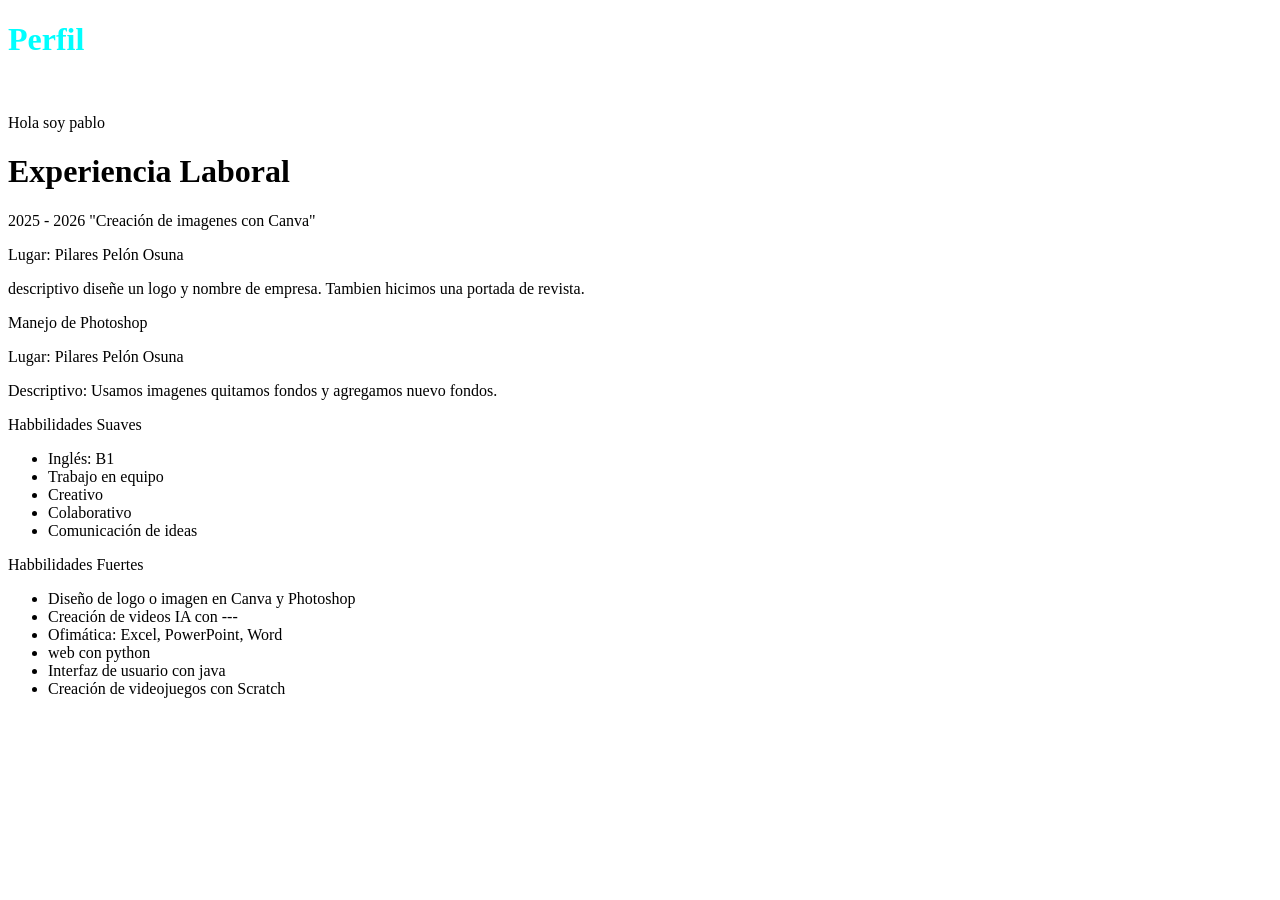
==== index.html @ 39513798 "Cambios en pablo" ====
<!DOCTYPE html> <!-- tipo de contenido html:5 -->
<html lang="es"> <!-- definicion de html, por ejemplo lenguaje -->
<head> <!-- titulos, contenidos  -->
    <meta charset="UTF-8"> <!-- etiqueta que define el diccionario de carácteres -->
    <meta name="viewport" content="width=device-width, initial-scale=1.0"> <!-- esta etiqueta ayuda a ajustar los objetos según la dimensión de la pantalla  -->
    <title>Document</title> <!-- titulo de la pagina, se presenta en la pestaña del navegador web -->
</head>
<body> <!-- contenido de la página  -->
    <div id="mainInfo">
        <h1 style="color: aqua;">Perfil</h1> <!-- tipo de color -->
        <img  src="" alt="" srcset=""> <!-- Define multiples imagenes para diferentes resoluciones, tamaños de pantalla.-->
        <p>Hola soy pablo</p>
    </div>
    <div id="relatedInfo">
        <h1>Experiencia Laboral</h1>
        <p>2025 - 2026 "Creación de imagenes con Canva"</p>
        <p>Lugar: Pilares Pelón Osuna</p>
        <p> descriptivo diseñe un logo y nombre de empresa. Tambien hicimos una portada de revista. </p>

        <p>Manejo de Photoshop</p>
        <p>Lugar: Pilares Pelón Osuna</p>
        <p>Descriptivo: Usamos imagenes quitamos fondos y agregamos nuevo fondos.</p>

        
      
        <p>Habbilidades Suaves</p>
        <ul>
            <li>Inglés: B1</li>
            <li>Trabajo en equipo</li>            
            <li>Creativo</li>            
            <li>Colaborativo</li>                        
            <li>Comunicación de ideas</li>                        
        </ul>
        <p>Habbilidades Fuertes</p>
        <ul>
            <li>Diseño de logo o imagen en Canva y Photoshop</li>
            <li>Creación de videos IA con ---</li>
            <li>Ofimática: Excel, PowerPoint, Word</li>
            <li>web con python</li>
            <li>Interfaz de usuario con java</li>
            <li>Creación de videojuegos con Scratch</li>
        </ul>
    </div>
    <iframe src=""  frameborder="0"></iframe>
</body>
</html>
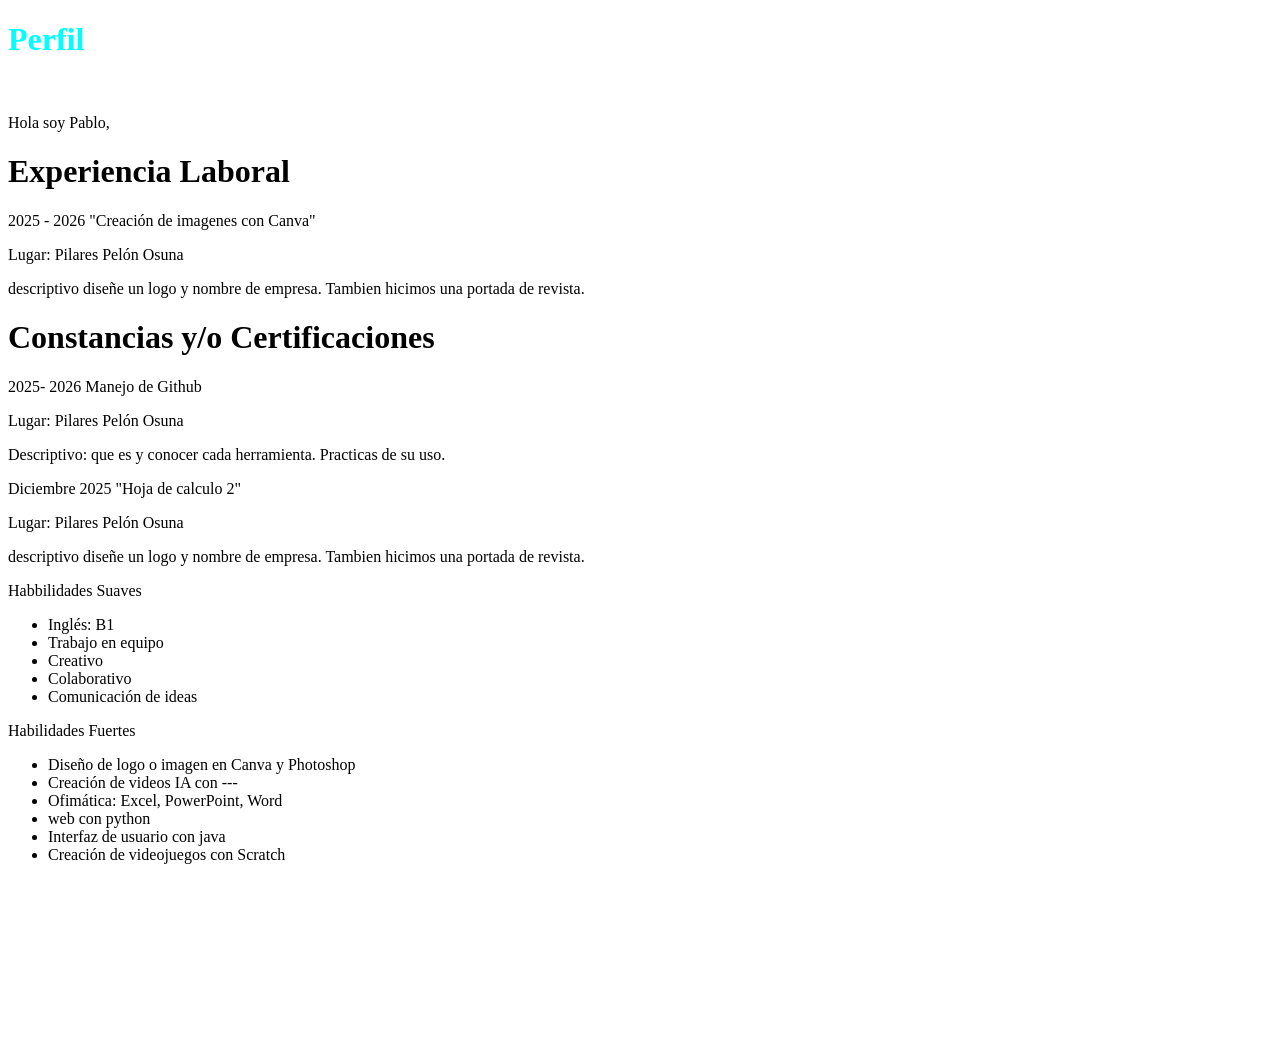
==== commit 1c406751: "Actualizacion" ====
--- a/index.html
+++ b/index.html
@@ -9,20 +9,23 @@
     <div id="mainInfo">
         <h1 style="color: aqua;">Perfil</h1> <!-- tipo de color -->
         <img  src="" alt="" srcset=""> <!-- Define multiples imagenes para diferentes resoluciones, tamaños de pantalla.-->
-        <p>Hola soy pablo</p>
+        <p>Hola soy Pablo, </p>
     </div>
     <div id="relatedInfo">
         <h1>Experiencia Laboral</h1>
         <p>2025 - 2026 "Creación de imagenes con Canva"</p>
         <p>Lugar: Pilares Pelón Osuna</p>
-        <p> descriptivo diseñe un logo y nombre de empresa. Tambien hicimos una portada de revista. </p>
+        <p> descriptivo diseñe un logo y nombre de empresa. Tambien hicimos una portada de revista. </p>             
+        
+        <h1>Constancias y/o Certificaciones</h1>
+        <p>2025- 2026 Manejo de Github </p>
+        <p>Lugar: Pilares Pelón Osuna</p>
+        <p>Descriptivo: que es y conocer  cada herramienta. Practicas de su uso. </p>        
 
-        <p>Manejo de Photoshop</p>
+        <p>Diciembre 2025 "Hoja de calculo 2"</p>
         <p>Lugar: Pilares Pelón Osuna</p>
-        <p>Descriptivo: Usamos imagenes quitamos fondos y agregamos nuevo fondos.</p>
+        <p> descriptivo diseñe un logo y nombre de empresa. Tambien hicimos una portada de revista. </p>    
 
-        
-      
         <p>Habbilidades Suaves</p>
         <ul>
             <li>Inglés: B1</li>
@@ -31,7 +34,7 @@
             <li>Colaborativo</li>                        
             <li>Comunicación de ideas</li>                        
         </ul>
-        <p>Habbilidades Fuertes</p>
+        <p>Habilidades Fuertes</p>
         <ul>
             <li>Diseño de logo o imagen en Canva y Photoshop</li>
             <li>Creación de videos IA con ---</li>
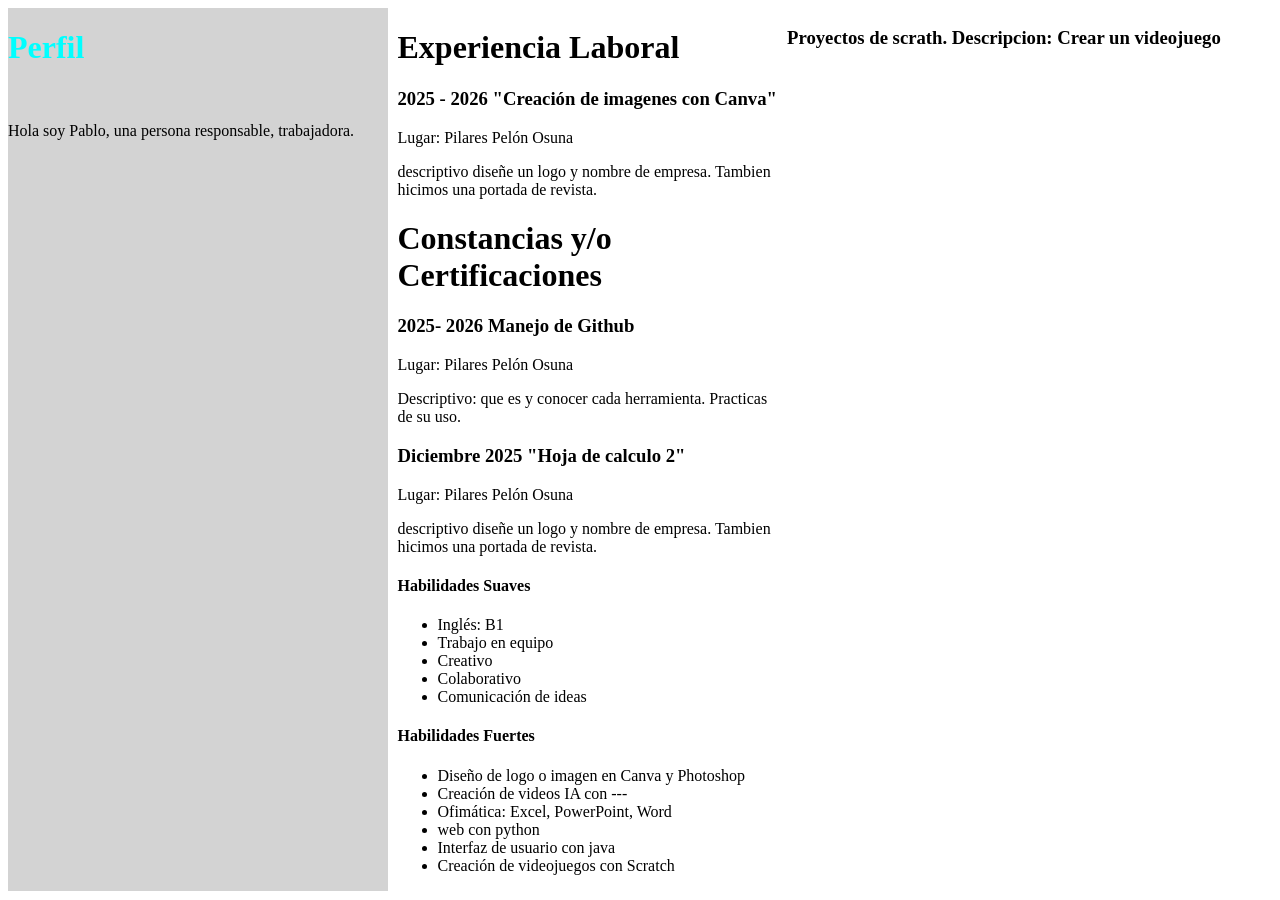
==== commit d9606b47: "Actualizacion de diseño" ====
--- a/index.html
+++ b/index.html
@@ -6,44 +6,49 @@
     <title>Document</title> <!-- titulo de la pagina, se presenta en la pestaña del navegador web -->
 </head>
 <body> <!-- contenido de la página  -->
-    <div id="mainInfo">
-        <h1 style="color: aqua;">Perfil</h1> <!-- tipo de color -->
-        <img  src="" alt="" srcset=""> <!-- Define multiples imagenes para diferentes resoluciones, tamaños de pantalla.-->
-        <p>Hola soy Pablo, </p>
+    <div id="container" style="display: flex; gap: 10px;">
+        <div id="mainInfo" style="background-color: lightgrey; flex: 1;">
+            <h1 style="color: aqua;">Perfil</h1> <!-- tipo de color -->
+            <img  src="" alt="" srcset=""> <!-- Define multiples imagenes para diferentes resoluciones, tamaños de pantalla.-->
+            <p>Hola soy Pablo, una persona responsable, trabajadora.  </p>
+        </div>
+        <div id="relatedInfo" style="flex: 1;">
+            <h1>Experiencia Laboral</h1>
+            <h3>2025 - 2026 "Creación de imagenes con Canva"</h3>
+            <p>Lugar: Pilares Pelón Osuna</p>
+            <p> descriptivo diseñe un logo y nombre de empresa. Tambien hicimos una portada de revista. </p>             
+            
+            <h1>Constancias y/o Certificaciones</h1>
+            <h3>2025- 2026 Manejo de Github </h3>
+            <p>Lugar: Pilares Pelón Osuna</p>
+            <p>Descriptivo: que es y conocer  cada herramienta. Practicas de su uso. </p>        
+
+            <h3>Diciembre 2025 "Hoja de calculo 2"</h3>
+            <p>Lugar: Pilares Pelón Osuna</p>
+            <p> descriptivo diseñe un logo y nombre de empresa. Tambien hicimos una portada de revista. </p>    
+
+            <h4>Habilidades Suaves</h4>
+            <ul>
+                <li>Inglés: B1</li>
+                <li>Trabajo en equipo</li>            
+                <li>Creativo</li>            
+                <li>Colaborativo</li>                        
+                <li>Comunicación de ideas</li>                        
+            </ul>
+            <h4>Habilidades Fuertes</h4>
+            <ul>
+                <li>Diseño de logo o imagen en Canva y Photoshop</li>
+                <li>Creación de videos IA con ---</li>
+                <li>Ofimática: Excel, PowerPoint, Word</li>
+                <li>web con python</li>
+                <li>Interfaz de usuario con java</li>
+                <li>Creación de videojuegos con Scratch</li>
+            </ul>
+        </div>
+        <div id="projectInfo" style="flex: 1;">
+            <h3>Proyectos de scrath. Descripcion: Crear un videojuego</h3> 
+            <iframe src="https://scratch.mit.edu/projects/1140932216/embed" allowtransparency="true" width="485" height="402" frameborder="0" scrolling="no" allowfullscreen></iframe>
+        </div>
     </div>
-    <div id="relatedInfo">
-        <h1>Experiencia Laboral</h1>
-        <p>2025 - 2026 "Creación de imagenes con Canva"</p>
-        <p>Lugar: Pilares Pelón Osuna</p>
-        <p> descriptivo diseñe un logo y nombre de empresa. Tambien hicimos una portada de revista. </p>             
-        
-        <h1>Constancias y/o Certificaciones</h1>
-        <p>2025- 2026 Manejo de Github </p>
-        <p>Lugar: Pilares Pelón Osuna</p>
-        <p>Descriptivo: que es y conocer  cada herramienta. Practicas de su uso. </p>        
-
-        <p>Diciembre 2025 "Hoja de calculo 2"</p>
-        <p>Lugar: Pilares Pelón Osuna</p>
-        <p> descriptivo diseñe un logo y nombre de empresa. Tambien hicimos una portada de revista. </p>    
-
-        <p>Habbilidades Suaves</p>
-        <ul>
-            <li>Inglés: B1</li>
-            <li>Trabajo en equipo</li>            
-            <li>Creativo</li>            
-            <li>Colaborativo</li>                        
-            <li>Comunicación de ideas</li>                        
-        </ul>
-        <p>Habilidades Fuertes</p>
-        <ul>
-            <li>Diseño de logo o imagen en Canva y Photoshop</li>
-            <li>Creación de videos IA con ---</li>
-            <li>Ofimática: Excel, PowerPoint, Word</li>
-            <li>web con python</li>
-            <li>Interfaz de usuario con java</li>
-            <li>Creación de videojuegos con Scratch</li>
-        </ul>
-    </div>
-    <iframe src=""  frameborder="0"></iframe>
 </body>
 </html>
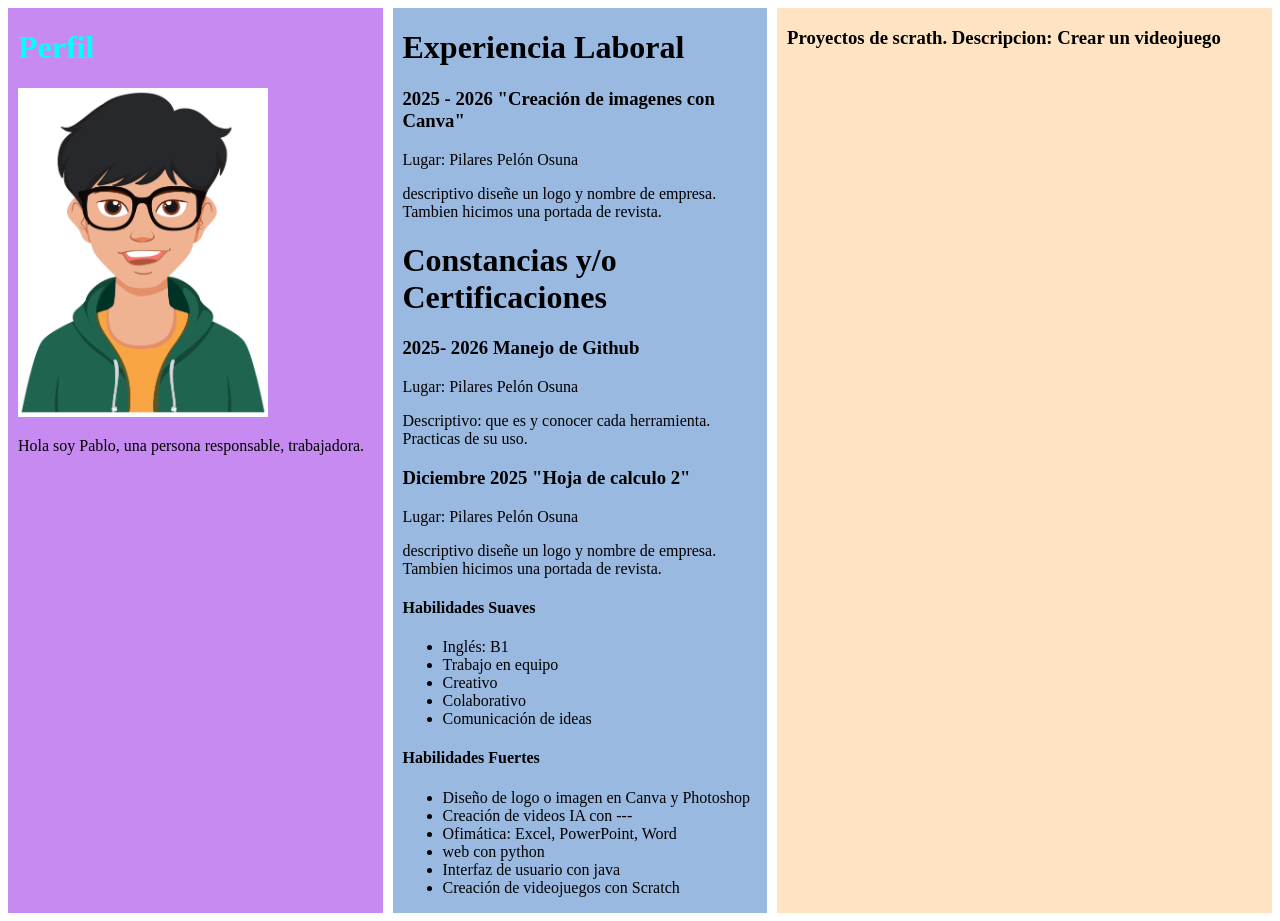
==== commit aaa440a6: "Cambios en imagen y color" ====
--- a/index.html
+++ b/index.html
@@ -7,12 +7,12 @@
 </head>
 <body> <!-- contenido de la página  -->
     <div id="container" style="display: flex; gap: 10px;">
-        <div id="mainInfo" style="background-color: lightgrey; flex: 1;">
+        <div id="profileInfo" style="background-color: rgb(199, 138, 240); flex: 1; padding-left:10px;">
             <h1 style="color: aqua;">Perfil</h1> <!-- tipo de color -->
-            <img  src="" alt="" srcset=""> <!-- Define multiples imagenes para diferentes resoluciones, tamaños de pantalla.-->
+            <img  src="./avatar.jpg" alt="avatar" srcset="" width="250px"> <!-- Define multiples imagenes para diferentes resoluciones, tamaños de pantalla.-->
             <p>Hola soy Pablo, una persona responsable, trabajadora.  </p>
         </div>
-        <div id="relatedInfo" style="flex: 1;">
+        <div id="relatedInfo" style="background-color:rgb(154, 185, 224); flex: 1; padding-left:10px;">
             <h1>Experiencia Laboral</h1>
             <h3>2025 - 2026 "Creación de imagenes con Canva"</h3>
             <p>Lugar: Pilares Pelón Osuna</p>
@@ -45,7 +45,7 @@
                 <li>Creación de videojuegos con Scratch</li>
             </ul>
         </div>
-        <div id="projectInfo" style="flex: 1;">
+        <div id="projectInfo" style="background-color:bisque;flex: 1; padding-left:10px;">
             <h3>Proyectos de scrath. Descripcion: Crear un videojuego</h3> 
             <iframe src="https://scratch.mit.edu/projects/1140932216/embed" allowtransparency="true" width="485" height="402" frameborder="0" scrolling="no" allowfullscreen></iframe>
         </div>
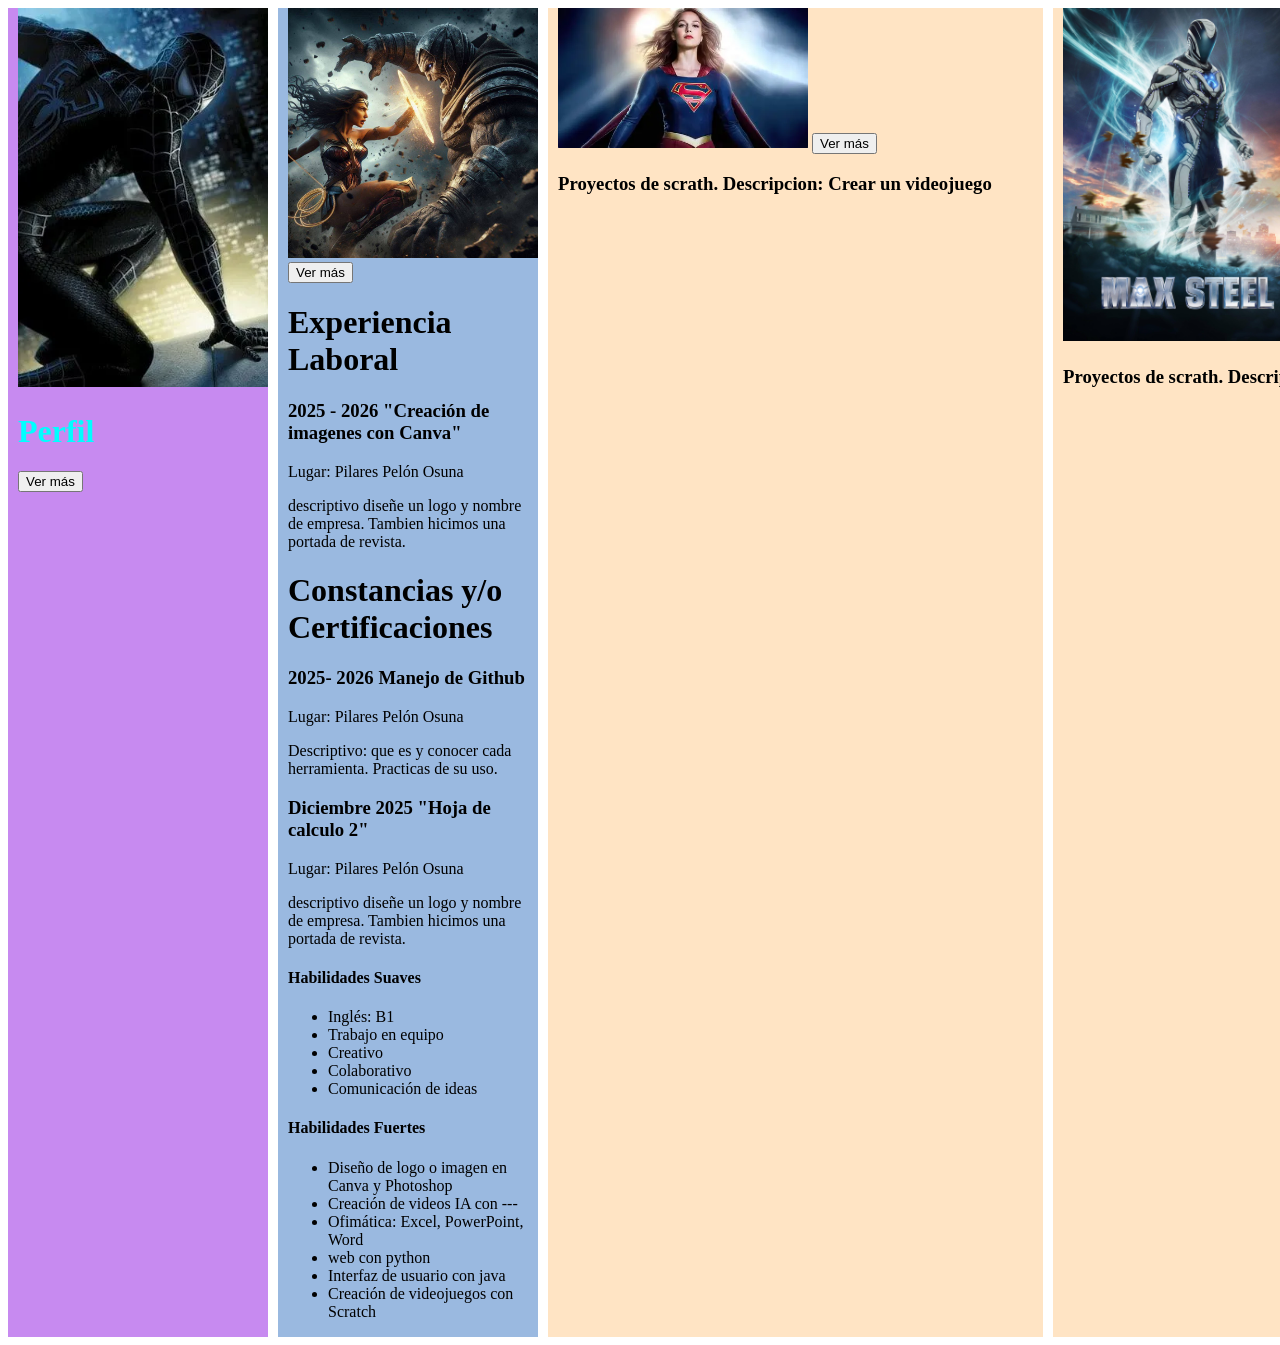
==== commit f3f5bc2f: "actualizacion de imagen" ====
--- a/index.html
+++ b/index.html
@@ -3,16 +3,21 @@
 <head> <!-- titulos, contenidos  -->
     <meta charset="UTF-8"> <!-- etiqueta que define el diccionario de carácteres -->
     <meta name="viewport" content="width=device-width, initial-scale=1.0"> <!-- esta etiqueta ayuda a ajustar los objetos según la dimensión de la pantalla  -->
+    <link rel="stylesheet" href="css/style.css">
     <title>Document</title> <!-- titulo de la pagina, se presenta en la pestaña del navegador web -->
 </head>
 <body> <!-- contenido de la página  -->
     <div id="container" style="display: flex; gap: 10px;">
-        <div id="profileInfo" style="background-color: rgb(199, 138, 240); flex: 1; padding-left:10px;">
+        <div id="personaje1" class="contenedor-flx1">
+            <img  src="img/spiderman.webp" alt="spiderman" srcset="" width="250px"> <!-- Define multiples imagenes para diferentes resoluciones, tamaños de pantalla.-->
             <h1 style="color: aqua;">Perfil</h1> <!-- tipo de color -->
-            <img  src="./avatar.jpg" alt="avatar" srcset="" width="250px"> <!-- Define multiples imagenes para diferentes resoluciones, tamaños de pantalla.-->
-            <p>Hola soy Pablo, una persona responsable, trabajadora.  </p>
+            
+            <button onclick="alert('soy spiderman conocido como el hombre araña es un superheroe de comic estadounidense publicado por marvel comics. Fue creado por el escritor Stan lee y el ilustrador Steve Ditko.');"> Ver más </button>
         </div>
-        <div id="relatedInfo" style="background-color:rgb(154, 185, 224); flex: 1; padding-left:10px;">
+             
+        <div id="mujer maravilla" style="background-color:rgb(154, 185, 224); flex: 1; padding-left:10px;">
+            <img  src="img/tierra1.jpg" alt="tierra1" srcset="" width="250px">
+            <button onclick="alert('soy diana prince mejor conocida como la mujer maravilla y ayudando a los que me necesiten.');"> Ver más </button>
             <h1>Experiencia Laboral</h1>
             <h3>2025 - 2026 "Creación de imagenes con Canva"</h3>
             <p>Lugar: Pilares Pelón Osuna</p>
@@ -45,7 +50,15 @@
                 <li>Creación de videojuegos con Scratch</li>
             </ul>
         </div>
-        <div id="projectInfo" style="background-color:bisque;flex: 1; padding-left:10px;">
+        <div id="personaje3" style="background-color:bisque;flex: 1; padding-left:10px;">
+            <img  src="img/supergirl.webp" alt="supergirl" srcset="" width="250px">
+            <button onclick="alert('soy kara danvers mejor conocida como supergirl y ayudando a los que me necesiten.');"> Ver más </button>
+            <h3>Proyectos de scrath. Descripcion: Crear un videojuego</h3> 
+            <iframe src="https://scratch.mit.edu/projects/1140932216/embed" allowtransparency="true" width="485" height="402" frameborder="0" scrolling="no" allowfullscreen></iframe>
+        </div>
+        <div id="personaje4" style="background-color:bisque;flex: 1; padding-left:10px;">
+            <img  src="img/max_steel.jpg" alt="max_steel" srcset="" width="250px">
+            <button onclick="alert('soy max_steel peleando contra el mal y defendiendo la tierra, junto con mis amigos .');"> Ver más </button>
             <h3>Proyectos de scrath. Descripcion: Crear un videojuego</h3> 
             <iframe src="https://scratch.mit.edu/projects/1140932216/embed" allowtransparency="true" width="485" height="402" frameborder="0" scrolling="no" allowfullscreen></iframe>
         </div>
--- a/css/style.css
+++ b/css/style.css
@@ -0,0 +1,5 @@
+.contenedor-flx1{
+    background-color: rgb(199, 138, 240); 
+    flex: 1; 
+    padding-left:10px;
+}
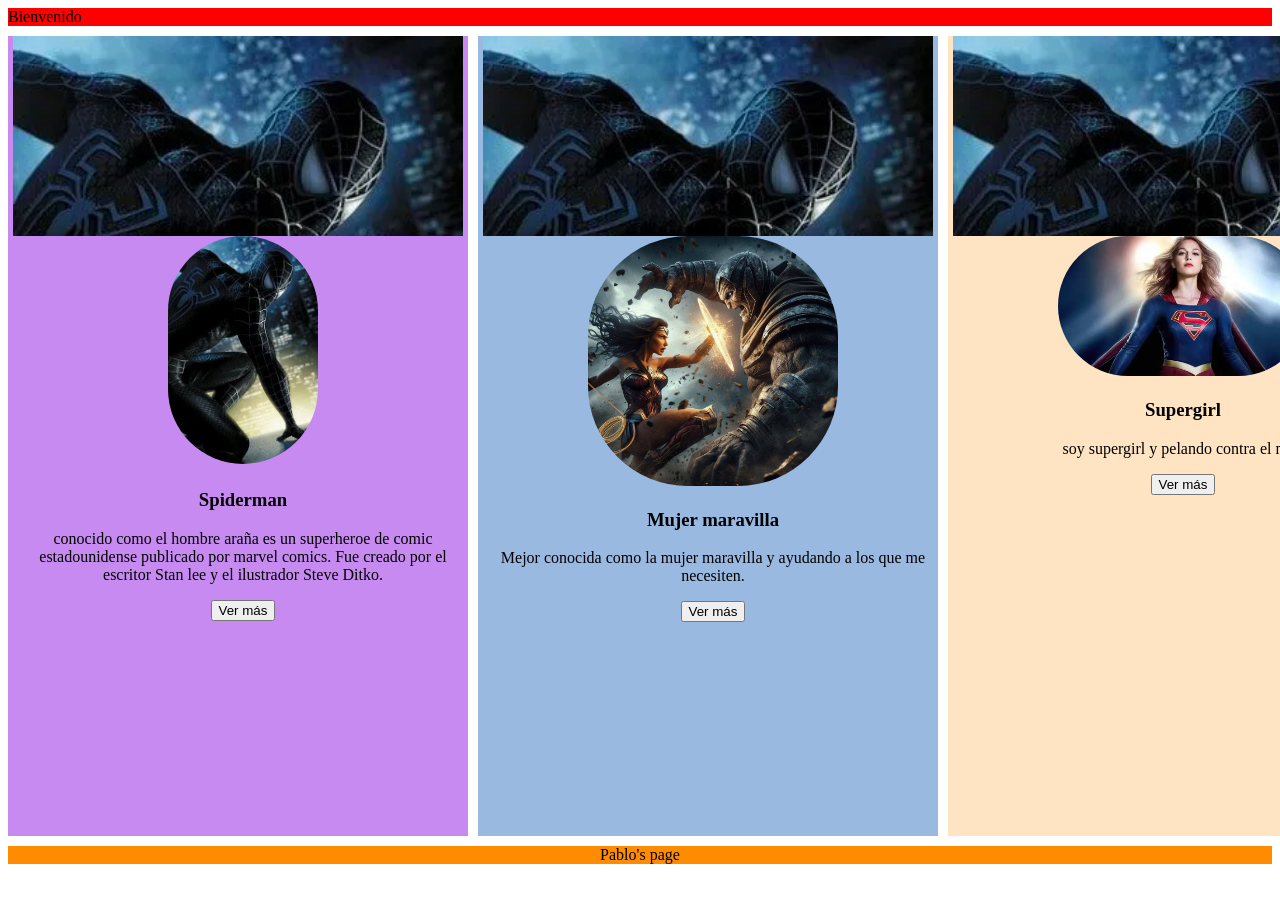
==== commit 2b31e510: "actualizacion de imagen" ====
--- a/index.html
+++ b/index.html
@@ -7,61 +7,41 @@
     <title>Document</title> <!-- titulo de la pagina, se presenta en la pestaña del navegador web -->
 </head>
 <body> <!-- contenido de la página  -->
+    <div id="headerMenu" style="margin-bottom: 10px; background-color:red;">Bienvenido</div>
     <div id="container" style="display: flex; gap: 10px;">
-        <div id="personaje1" class="contenedor-flx1">
-            <img  src="img/spiderman.webp" alt="spiderman" srcset="" width="250px"> <!-- Define multiples imagenes para diferentes resoluciones, tamaños de pantalla.-->
-            <h1 style="color: aqua;">Perfil</h1> <!-- tipo de color -->
+        <div id="personaje1" class="contenedor-flx1" style="height: 800px;">
+            <div style="height: 200px;overflow: clip;position: relative;left: -5px;"><img src="img/spiderman.webp" alt="spiderman" srcset="" style="width: 450px"></div>
+            <img  src="img/spiderman.webp" alt="spiderman" srcset="" width="150px" style="border-radius: 100px;"> <!-- Define multiples imagenes para diferentes resoluciones, tamaños de pantalla.-->
+            <h1 style="color: aqua;"></h1> <!-- tipo de color -->
+            <h3>Spiderman</h3>
+            <p>conocido como el hombre araña es un superheroe de comic estadounidense publicado por marvel comics. Fue creado por el escritor Stan lee y el ilustrador Steve Ditko.</p>
             
-            <button onclick="alert('soy spiderman conocido como el hombre araña es un superheroe de comic estadounidense publicado por marvel comics. Fue creado por el escritor Stan lee y el ilustrador Steve Ditko.');"> Ver más </button>
+            <button onclick="alert('soy peter parker ');"> Ver más </button>
+        </div>           
+        <div id="personaje2" style="background-color:rgb(154, 185, 224); flex: 1; padding-left:10px; text-align: center;">
+            <div style="height: 200px;overflow: clip;position: relative;left: -5px;"><img src="img/spiderman.webp" alt="spiderman" srcset="" style="width: 450px;"></div>
+            <img  src="img/tierra1.jpg" alt="tierra1" srcset="" width="250px" style="border-radius: 100px;">
+            <h3>Mujer maravilla</h3>
+            <p>Mejor conocida como la mujer maravilla y ayudando a los que me necesiten.</p>
+            <button onclick="alert('soy diana prince');"> Ver más </button>
         </div>
-             
-        <div id="mujer maravilla" style="background-color:rgb(154, 185, 224); flex: 1; padding-left:10px;">
-            <img  src="img/tierra1.jpg" alt="tierra1" srcset="" width="250px">
-            <button onclick="alert('soy diana prince mejor conocida como la mujer maravilla y ayudando a los que me necesiten.');"> Ver más </button>
-            <h1>Experiencia Laboral</h1>
-            <h3>2025 - 2026 "Creación de imagenes con Canva"</h3>
-            <p>Lugar: Pilares Pelón Osuna</p>
-            <p> descriptivo diseñe un logo y nombre de empresa. Tambien hicimos una portada de revista. </p>             
+        <div id="personaje3" style="background-color:bisque;flex: 1; padding-left:10px; text-align: center;">
+            <div style="height: 200px;overflow: clip;position: relative;left: -5px; z-index: 0;"><img src="img/spiderman.webp" alt="spiderman" srcset="" style="width: 450px;"></div>
+            <img  src="img/supergirl.webp" alt="supergirl" srcset="" width="250px" style="border-radius: 100px; z-index: 5;">
+            <h3>Supergirl </h3> 
+            <p>soy supergirl y pelando contra el mal.</p>
+            <button onclick="alert('soy kara danvers .');"> Ver más </button>
             
-            <h1>Constancias y/o Certificaciones</h1>
-            <h3>2025- 2026 Manejo de Github </h3>
-            <p>Lugar: Pilares Pelón Osuna</p>
-            <p>Descriptivo: que es y conocer  cada herramienta. Practicas de su uso. </p>        
-
-            <h3>Diciembre 2025 "Hoja de calculo 2"</h3>
-            <p>Lugar: Pilares Pelón Osuna</p>
-            <p> descriptivo diseñe un logo y nombre de empresa. Tambien hicimos una portada de revista. </p>    
-
-            <h4>Habilidades Suaves</h4>
-            <ul>
-                <li>Inglés: B1</li>
-                <li>Trabajo en equipo</li>            
-                <li>Creativo</li>            
-                <li>Colaborativo</li>                        
-                <li>Comunicación de ideas</li>                        
-            </ul>
-            <h4>Habilidades Fuertes</h4>
-            <ul>
-                <li>Diseño de logo o imagen en Canva y Photoshop</li>
-                <li>Creación de videos IA con ---</li>
-                <li>Ofimática: Excel, PowerPoint, Word</li>
-                <li>web con python</li>
-                <li>Interfaz de usuario con java</li>
-                <li>Creación de videojuegos con Scratch</li>
-            </ul>
         </div>
-        <div id="personaje3" style="background-color:bisque;flex: 1; padding-left:10px;">
-            <img  src="img/supergirl.webp" alt="supergirl" srcset="" width="250px">
-            <button onclick="alert('soy kara danvers mejor conocida como supergirl y ayudando a los que me necesiten.');"> Ver más </button>
-            <h3>Proyectos de scrath. Descripcion: Crear un videojuego</h3> 
-            <iframe src="https://scratch.mit.edu/projects/1140932216/embed" allowtransparency="true" width="485" height="402" frameborder="0" scrolling="no" allowfullscreen></iframe>
-        </div>
-        <div id="personaje4" style="background-color:bisque;flex: 1; padding-left:10px;">
-            <img  src="img/max_steel.jpg" alt="max_steel" srcset="" width="250px">
-            <button onclick="alert('soy max_steel peleando contra el mal y defendiendo la tierra, junto con mis amigos .');"> Ver más </button>
-            <h3>Proyectos de scrath. Descripcion: Crear un videojuego</h3> 
-            <iframe src="https://scratch.mit.edu/projects/1140932216/embed" allowtransparency="true" width="485" height="402" frameborder="0" scrolling="no" allowfullscreen></iframe>
+        <div id="personaje4" style="background-color:bisque;flex: 1; padding-left:10px; text-align: center;">
+            <div style="height: 200px;overflow: clip;position: relative;left: -5px;"><img src="img/spiderman.webp" alt="spiderman" srcset="" style="width: 450px;"></div>
+            <img  src="img/max_steel.jpg" alt="max_steel" srcset="" width="150px" style="border-radius: 100px;">
+            <h3>max steel</h3>
+            <p> peleando contra el mal y defendiendo la tierra, junto con mis amigos</p>
+            <button onclick="alert('soy max steel  .');"> Ver más </button> 
+           
         </div>
     </div>
+    <div id="footerInfo" style="text-align: center; margin-top: 10px; background-color: darkorange;">Pablo's page</div>
 </body>
 </html>
--- a/css/style.css
+++ b/css/style.css
@@ -2,4 +2,6 @@
     background-color: rgb(199, 138, 240); 
     flex: 1; 
     padding-left:10px;
+    /* align-content: center;  */
+    text-align: center;
 }
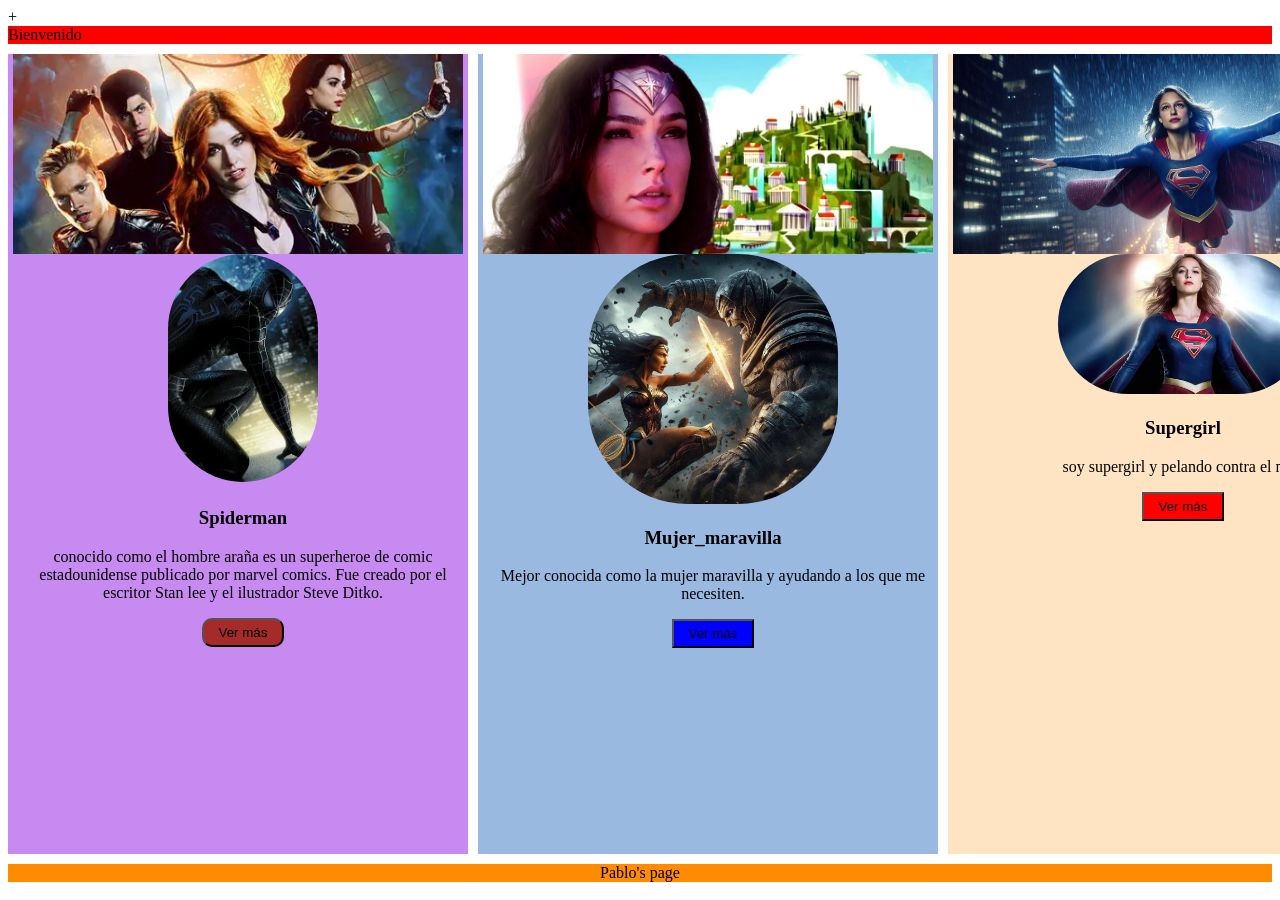
==== commit 365cb455: "cambiar el estilo de button ver mas." ====
--- a/index.html
+++ b/index.html
@@ -6,39 +6,40 @@
     <link rel="stylesheet" href="css/style.css">
     <title>Document</title> <!-- titulo de la pagina, se presenta en la pestaña del navegador web -->
 </head>
-<body> <!-- contenido de la página  -->
+<body> + <!-- contenido de la página  -->
     <div id="headerMenu" style="margin-bottom: 10px; background-color:red;">Bienvenido</div>
     <div id="container" style="display: flex; gap: 10px;">
         <div id="personaje1" class="contenedor-flx1" style="height: 800px;">
-            <div style="height: 200px;overflow: clip;position: relative;left: -5px;"><img src="img/spiderman.webp" alt="spiderman" srcset="" style="width: 450px"></div>
+            <div style="height: 200px;overflow: clip;position: relative;left: -5px;"><img src="img/OIP.webp" alt="spiderman" srcset="" style="width: 450px"></div>
             <img  src="img/spiderman.webp" alt="spiderman" srcset="" width="150px" style="border-radius: 100px;"> <!-- Define multiples imagenes para diferentes resoluciones, tamaños de pantalla.-->
             <h1 style="color: aqua;"></h1> <!-- tipo de color -->
             <h3>Spiderman</h3>
             <p>conocido como el hombre araña es un superheroe de comic estadounidense publicado por marvel comics. Fue creado por el escritor Stan lee y el ilustrador Steve Ditko.</p>
             
-            <button onclick="alert('soy peter parker ');"> Ver más </button>
+            <button onclick="alert('soy peter parker ');" style="background-color: brown; border-radius: 10px; padding: 5px 15px;"> Ver más </button>
         </div>           
         <div id="personaje2" style="background-color:rgb(154, 185, 224); flex: 1; padding-left:10px; text-align: center;">
-            <div style="height: 200px;overflow: clip;position: relative;left: -5px;"><img src="img/spiderman.webp" alt="spiderman" srcset="" style="width: 450px;"></div>
+            <div style="height: 200px;overflow: clip;position: relative;left: -5px;"><img src="img/gal-gadot-as-wonder-woman-and-themyscira-aka-paradise-island.avif" alt="Mujer_maravilla" srcset="" style="width: 450px;"></div>
             <img  src="img/tierra1.jpg" alt="tierra1" srcset="" width="250px" style="border-radius: 100px;">
-            <h3>Mujer maravilla</h3>
+            <h3>Mujer_maravilla</h3>
             <p>Mejor conocida como la mujer maravilla y ayudando a los que me necesiten.</p>
-            <button onclick="alert('soy diana prince');"> Ver más </button>
+            <button onclick="alert('soy diana prince');" style="background-color: blue; border-radius 10px; padding: 5px 15px;"> Ver más </button>
         </div>
         <div id="personaje3" style="background-color:bisque;flex: 1; padding-left:10px; text-align: center;">
-            <div style="height: 200px;overflow: clip;position: relative;left: -5px; z-index: 0;"><img src="img/spiderman.webp" alt="spiderman" srcset="" style="width: 450px;"></div>
+            <div style="height: 200px;overflow: clip;position: relative;left: -5px; z-index: 0;"><img src="img/supergirl_327_by_johngr943_difnb40-pre.jpg" alt="supergirl" srcset="" style="width: 450px;"></div>
             <img  src="img/supergirl.webp" alt="supergirl" srcset="" width="250px" style="border-radius: 100px; z-index: 5;">
             <h3>Supergirl </h3> 
             <p>soy supergirl y pelando contra el mal.</p>
-            <button onclick="alert('soy kara danvers .');"> Ver más </button>
+
+            <button onclick="alert('soy kara danvers .');" style="background-color: red; border-radius 10px; padding: 5px 15px;"> Ver más </button>
             
         </div>
         <div id="personaje4" style="background-color:bisque;flex: 1; padding-left:10px; text-align: center;">
-            <div style="height: 200px;overflow: clip;position: relative;left: -5px;"><img src="img/spiderman.webp" alt="spiderman" srcset="" style="width: 450px;"></div>
+            <div style="height: 200px;overflow: clip;position: relative;left: -5px;"><img src="img/max_steel12.jpg" alt="max_steel" srcset="" style="width: 450px;"></div>
             <img  src="img/max_steel.jpg" alt="max_steel" srcset="" width="150px" style="border-radius: 100px;">
             <h3>max steel</h3>
             <p> peleando contra el mal y defendiendo la tierra, junto con mis amigos</p>
-            <button onclick="alert('soy max steel  .');"> Ver más </button> 
+            <button onclick="alert('soy max steel  .');" style="background-color: purple; border-radius 10px; padding: 5px 15px;"> Ver más </button> 
            
         </div>
     </div>
--- a/css/style.css
+++ b/css/style.css
@@ -4,4 +4,4 @@
     padding-left:10px;
     /* align-content: center;  */
     text-align: center;
-}+} 
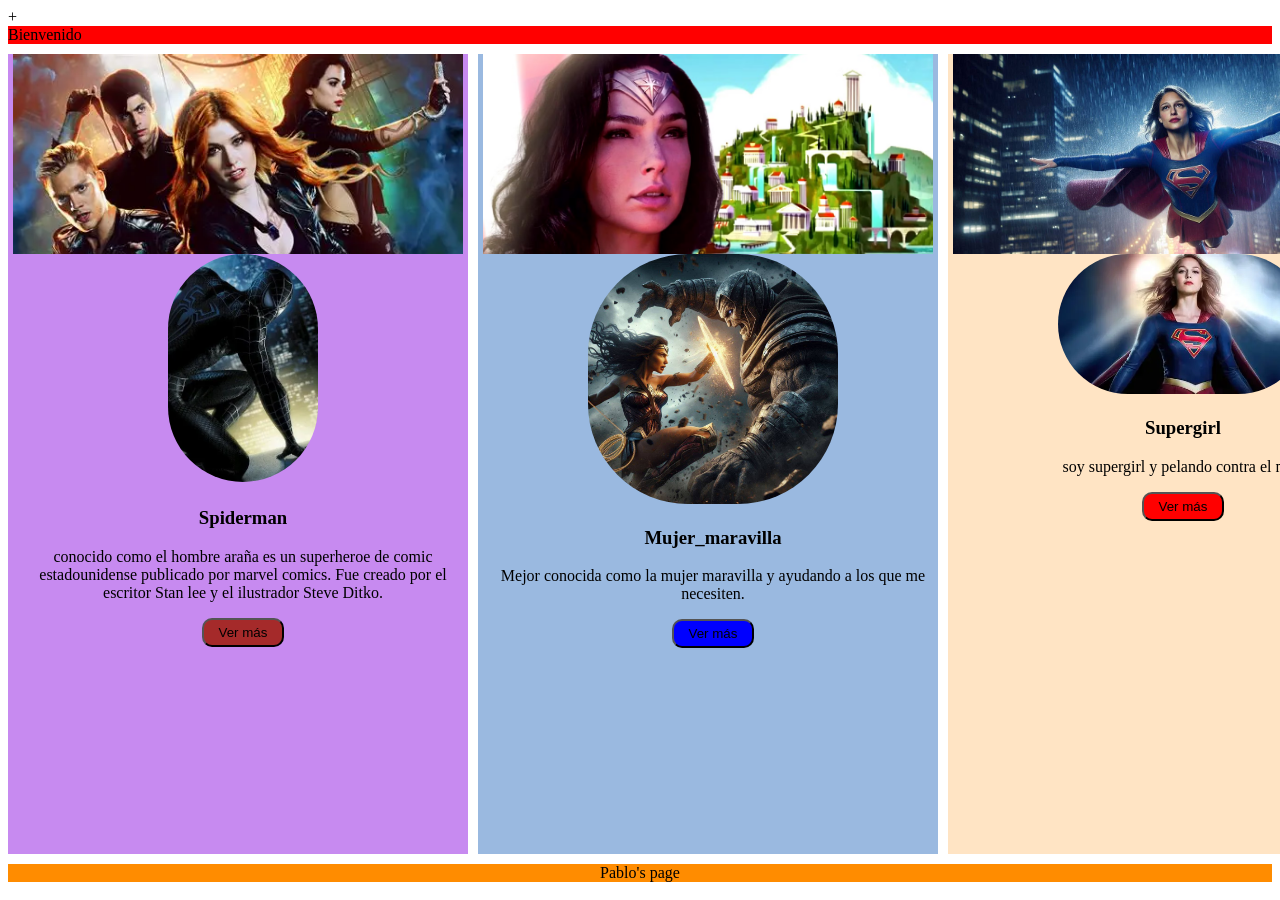
==== commit 92582b6d: "adaptacion de la pagina" ====
--- a/index.html
+++ b/index.html
@@ -6,9 +6,10 @@
     <link rel="stylesheet" href="css/style.css">
     <title>Document</title> <!-- titulo de la pagina, se presenta en la pestaña del navegador web -->
 </head>
+
 <body> + <!-- contenido de la página  -->
     <div id="headerMenu" style="margin-bottom: 10px; background-color:red;">Bienvenido</div>
-    <div id="container" style="display: flex; gap: 10px;">
+    <div id="container" style="">
         <div id="personaje1" class="contenedor-flx1" style="height: 800px;">
             <div style="height: 200px;overflow: clip;position: relative;left: -5px;"><img src="img/OIP.webp" alt="spiderman" srcset="" style="width: 450px"></div>
             <img  src="img/spiderman.webp" alt="spiderman" srcset="" width="150px" style="border-radius: 100px;"> <!-- Define multiples imagenes para diferentes resoluciones, tamaños de pantalla.-->
@@ -23,7 +24,7 @@
             <img  src="img/tierra1.jpg" alt="tierra1" srcset="" width="250px" style="border-radius: 100px;">
             <h3>Mujer_maravilla</h3>
             <p>Mejor conocida como la mujer maravilla y ayudando a los que me necesiten.</p>
-            <button onclick="alert('soy diana prince');" style="background-color: blue; border-radius 10px; padding: 5px 15px;"> Ver más </button>
+            <button onclick="alert('soy diana prince');" style="background-color: blue; border-radius: 10px; padding: 5px 15px;"> Ver más </button>
         </div>
         <div id="personaje3" style="background-color:bisque;flex: 1; padding-left:10px; text-align: center;">
             <div style="height: 200px;overflow: clip;position: relative;left: -5px; z-index: 0;"><img src="img/supergirl_327_by_johngr943_difnb40-pre.jpg" alt="supergirl" srcset="" style="width: 450px;"></div>
@@ -31,7 +32,7 @@
             <h3>Supergirl </h3> 
             <p>soy supergirl y pelando contra el mal.</p>
 
-            <button onclick="alert('soy kara danvers .');" style="background-color: red; border-radius 10px; padding: 5px 15px;"> Ver más </button>
+            <button onclick="alert('soy kara danvers .');" style="background-color: red; border-radius: 10px; padding: 5px 15px;"> Ver más </button>
             
         </div>
         <div id="personaje4" style="background-color:bisque;flex: 1; padding-left:10px; text-align: center;">
@@ -39,7 +40,7 @@
             <img  src="img/max_steel.jpg" alt="max_steel" srcset="" width="150px" style="border-radius: 100px;">
             <h3>max steel</h3>
             <p> peleando contra el mal y defendiendo la tierra, junto con mis amigos</p>
-            <button onclick="alert('soy max steel  .');" style="background-color: purple; border-radius 10px; padding: 5px 15px;"> Ver más </button> 
+            <button onclick="alert('soy max steel  .');" style="background-color: purple; border-radius: 10px; padding: 5px 15px;"> Ver más </button> 
            
         </div>
     </div>
--- a/css/style.css
+++ b/css/style.css
@@ -1,7 +1,19 @@
-.contenedor-flx1{
+.contenedor-flx1{ /*class*/
     background-color: rgb(199, 138, 240); 
     flex: 1; 
     padding-left:10px;
     /* align-content: center;  */
     text-align: center;
 } 
+
+#container{ /*id*/
+  display: flex; 
+  gap: 10px;
+  flex-direction: row;
+}
+
+@media(max-width:480px){ /*media query*/
+    #container{
+        flex-direction: column;
+    }
+}
